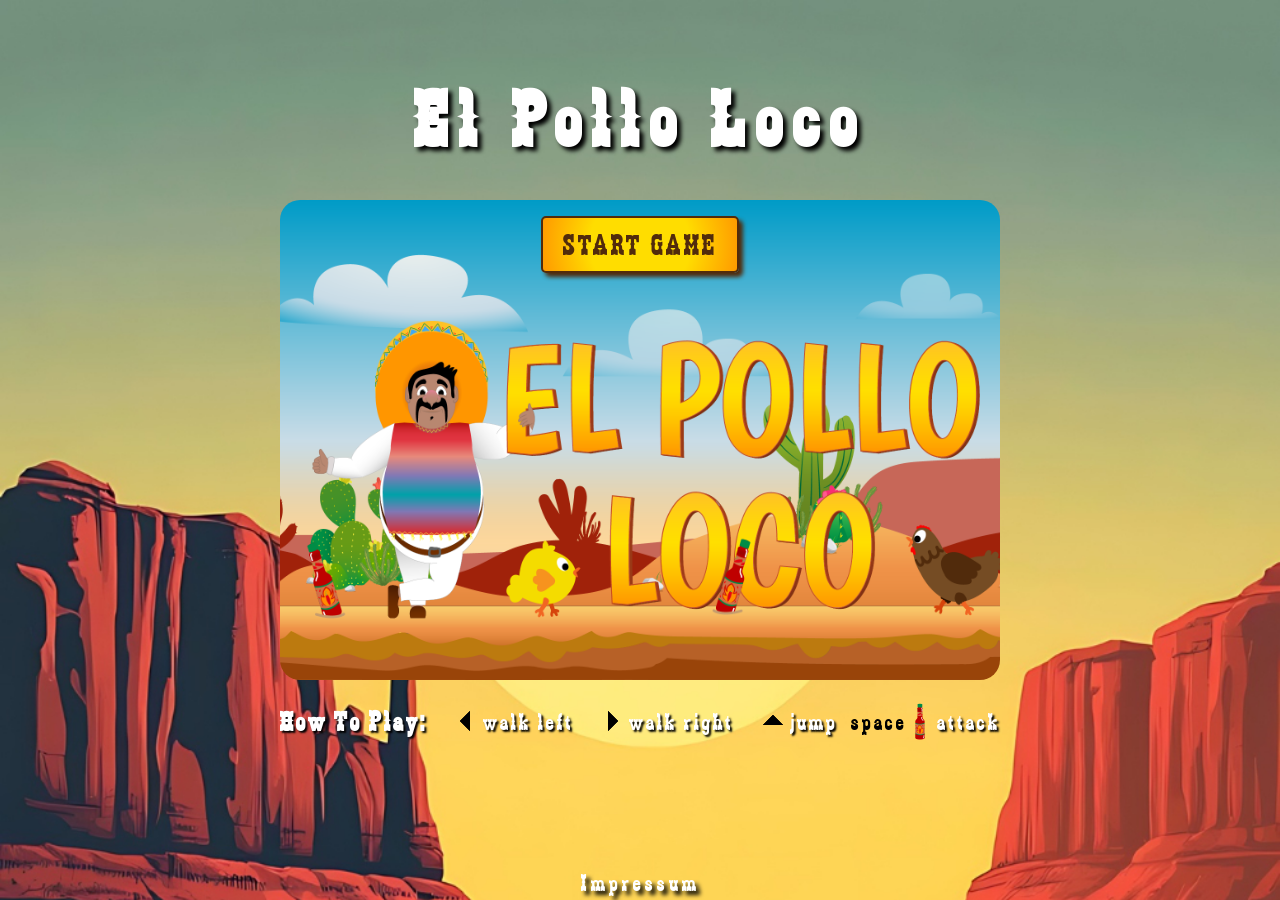
==== index.html @ 8bf4c2db "create Impressum" ====
<!DOCTYPE html>
<html lang="en">
<head>
    <meta charset="UTF-8">
    <meta name="viewport" content="width=device-width, initial-scale=1.0">
    <title>El Pollo Loco</title>
    <link rel="icon" href="img/11_favicon/Pepe_walk.png" type="image/png">
    <link rel="stylesheet" href="./style.css">
    <script src="./models/drawable-object.class.js"></script>
    <script src="./models/status-bar.class.js"></script>
    <script src="./models/moveable-object.class.js"></script>
    <script src="./models/character.class.js"></script>
    <script src="./models/chicken.class.js"></script>
    <script src="./models/chicken-small.class.js"></script>
    <script src="./models/endboss.class.js"></script>
    <script src="./models/cloud.class.js"></script>
    <script src="./models/coins.class.js"></script>
    <script src="./models/bottles.class.js"></script>
    <script src="./models/background-object.class.js"></script>
    <script src="./models/throwable-object.class.js"></script>
    <script src="./models/keyboard.class.js"></script>
    <script src="./models/level.class.js"></script>
    <script src="./models/levels/level1.js"></script>
    <script src="./models/world.class.js"></script>
    <script src="./models/sound-object.class.js"></script>
    <script src="./js/game.js"></script>
</head>
<body>
    <main>
        <h1>El Pollo Loco</h1>
        <div class="turn_device_info" id="turn_device">
            <img src="./img/9_intro_outro_screens/start/turn_phone_image.svg" class="turn_device_img" alt="">
            <h2>Turn your device to play!</h2>
        </div>
        <div class="intro_outro_container intro_background button_top" id="intro_container">
            <div class="img_container"></div>
            <button onclick="initLevel(), init()" class="startButton">START GAME</button>
        </div>
        <div class="intro_outro_container outro_background d-none" id="you_win_container">
            <div class="img_container">
                <img src="./img/You won, you lost/You won A.png" alt="You Win" class="you_win_img">
            </div>
            <button onclick="restartGame()" class="startButton">RESTART GAME</button>
        </div>
        <div class="intro_outro_container outro_background d-none" id="game_over_container">
            <div class="img_container">
                <img src="./img/You won, you lost/Game Over.png" alt="Game Over" class="game_over_img">
            </div>
            <button onclick="restartGame()" class="startButton">RESTART GAME</button>
        </div>
        <div class="canvas_container d-none" id="canvas_container">
            <canvas width="720" height="480" id="canvas">
                Your browser does not support the HTML5 canvas tag.
            </canvas>
            <section class="settings_btn">
                <button id="muteButton" class="mute-btn move_setting_btn" onclick="toggleMute()"></button>
                <button id="restartButton" class="restart-btn move_setting_btn" onclick="restartGame()"></button>
                <button id="closeButton" class="close-btn move_setting_btn" onclick="closeGame()"></button>
            </section>
            <section class="mobile_control_btn">
                <div class="control_btn_left">
                    <button id="throwBottleButton" class="throw-bottle-btn move_setting_btn" onclick="throwBottle()"></button>
                    <button id="jumpButton" class="jump-btn move_setting_btn" onclick="jump()"></button>
                </div>
                <div class="control_btn_right">
                    <button id="moveLeftButton" class="move-left-btn move_setting_btn" onclick="moveLeft()"></button>
                    <button id="moveRightButton" class="move-right-btn move_setting_btn" onclick="moveRight()"></button>
                </div>
            </section>
        </div>
        <div class="how_to_play">
            <h3>How To Play:</h3>
            <div class="how_to_play_button">
                <img src="./img/10_button/arrow_left_50dp.png" alt="left arrow icon" class="how_to_play_img">
                <p class="how_to_play_text">walk left</p>
            </div>
            <div class="how_to_play_button">
                <img src="./img/10_button/arrow_right_50dp.png" alt="right arrow icon" class="how_to_play_img">
                <p class="how_to_play_text">walk right</p>
            </div>
            <div class="how_to_play_button">
                <img src="./img/10_button/arrow_drop_up_50dp.png" alt="up arrow icon" class="how_to_play_img">
                <p class="how_to_play_text">jump</p>
            </div>
            <div class="how_to_play_button">
                <p class="how_to_play_text black">space</p>
                <img src="./img/6_salsa_bottle/salsa_bottle.png" alt="salsa bottle icon" class="how_to_play_img">
                <p class="how_to_play_text">attack</p>
            </div>
        </div>
    </main>
    <footer>
        <a href="./impressum.html">Impressum</a>
    </footer>
</body>
</html>
---- style.css ----
@font-face {
    font-family: zabra;
    src: url('font/Zabars.ttf');

}

body {
    display: flex;
    flex-direction: column;
    background-image: url('./img/5_background/wild_desert_landscape_02.jpg');
    background-size: cover;
    height: 100vh;
    margin: 0;
}

h1 {
    font-family: zabra;
    color: white;
    text-shadow: 4px 4px 4px #000000;
    font-size: 80px;
    letter-spacing: 12px;
    margin: 20px 20px 20px 20px;
    margin-top: clamp(20px, 26.67vh - 166.67px, 100px);
    text-align: center;
}

h2{
    font-family: zabra;
    color: white;
    text-shadow: 4px 4px 4px #000000;
    font-size: 40px;
    letter-spacing: 12px;
    margin: 20px;
    text-align: center;
}

h3 {
    margin: 0;
    letter-spacing: 3px;
}

.startButton{
    font-family: zabra;
    font-size: 30px;
    color: #512B0C;
    letter-spacing: 3px;
    padding: 10px 20px;
    background: radial-gradient(circle, rgba(255, 221, 0, 1) 50%, rgba(255, 154, 0, 1) 100%);
    border: none;
    border-radius: 5px;
    cursor: pointer;
    box-shadow: 4px 4px 4px #512B0C;
    border: 2px solid #512B0C;
    margin: 16px 0;
}

.startButton:hover {
    transform: scale(1.05);
    transition: transform 0.1s ease-in-out;
}

.button_top{
    flex-direction: column-reverse !important;
}

.how_to_play{
    font-family: zabra;
    font-size: 24px;
    color: white;
    text-shadow: 2px 2px 2px #000000;
    display: flex;
    align-items: center;
    justify-content: space-between;
    max-width: 720px;
    width: 100%;
}

.how_to_play_button{
    display: flex;
    flex-direction: row;
}

.how_to_play_text{
    display: flex;
    align-items: center;
    margin: 0;
    letter-spacing: 3px;
}

.black {
    color: black;
    margin-right: -12px;
    text-shadow: none;
}


.how_to_play_img{
    width: 50px;
    height: 50px;
    margin-right: -8px;
}

canvas {
    background-color: black;
    border-radius: 20px;
}
.d-none {
    display: none !important;
}

.intro_outro_container {
    display: flex;
    justify-content: space-between;
    align-items: center;
    flex-direction: column;
    gap: 16px;
    width: 720px;
    height: 480px;
    background-size: 110% 100%;
    background-repeat: no-repeat;
    background-position: center;
    border-radius: 20px;
}

.intro_background {
    background-image: url('./img/9_intro_outro_screens/start/startscreen_1.png');
}

.outro_background {
    background-image: url('./img/5_background/first_half_background.png');
}

.you_win_img, .game_over_img {
    width: 400px;
}

.img_container{
    display: flex;
    justify-content: center;
    align-items: center;
    width: 100%;
    height: 400px;
}

.scale-in {
    animation: scaleIn 1s forwards;
}

@keyframes scaleIn {
    0% {
        transform: scale(0);
    }
    100% {
        transform: scale(1);
    }
}

.canvas_container {
    position: relative;
    display: inline-block;
}

.move_setting_btn {
    z-index: 10;
    background: transparent;
    background-size: cover;
    border: none;
    border-radius: 50%;
    width: 50px;
    height: 50px;
    cursor: pointer;
}

.mute-btn {
    background-image: url('./img/10_button/unmuted_icon.svg');
}

.close-btn {
    background-image: url('./img/10_button/close_icon.svg');
}

.restart-btn {
    background-image: url('./img/10_button/restart_game_icon.svg');
}

.throw-bottle-btn {
    background-image: url('./img/10_button/attack_icon.svg');
    display: none;
}

.jump-btn {
    background-image: url('./img/10_button/jump_icon.svg');
    display: none;
}

.move-right-btn {
    background-image: url('./img/10_button/move_right_icon.svg');
    display: none;
}

.move-left-btn {
    background-image: url('./img/10_button/move_left_icon.svg');
    display: none;
}


.turn_device_info {
    display: flex;
    flex-direction: column;
    align-items: center;
    justify-content: center;
    gap: 16px;
    height: 60vh;
    animation: blink normal 2s infinite ease-in-out;
}

.turn_device_img {
    width: 200px;
    height: 200px;
    background-color: rgba(0, 0, 0, 0.3);
    border-radius: 50%;
}

.settings_btn{
    position: absolute;
    top: 16px;
    right: 16px;
    display: flex;
    gap: 20px;
    align-items: center;
}

.mobile_control_btn {
    position: absolute;
    bottom: 10px;
    display: none;
    justify-content: space-between;
    align-items: center;
    width: 100%;
}

.control_btn_left,
.control_btn_right {
    display: flex;
    gap:20px;
    margin: 0 20px;
}

@keyframes blink {
    0%, 100% {
        opacity: 1;
    }
    50% {
        opacity: 0;
    }
    100% {
        opacity: 1;
    }
}

@media (max-width: 639px) {
    .intro_outro_container, 
    .how_to_play, 
    .canvas_container {
        display: none;

    }

}

@media (min-width: 638px){
    .turn_device_info {
        display: none;
    }

}

@media (max-width: 550px) {
    h1 {
        font-size: 60px;
    }

    h2 {
        font-size: 40px;
    }

    table {
        font-size: 18px;
    }
}

@media screen and (orientation: landscape) and (max-height: 480px) {
    h1,
    .how_to_play{
        display: none;
    }
    
    canvas {
        width: 100%;
        height: auto;
        max-width: 100vw;
        max-height: 100vh;
    }

    .intro_outro_container,
    .canvas_container {
        max-width: 720px;
        width: calc(100vh * 3 / 2);
        height: auto;
        max-height: 100vh;
    
    }

    .throw-bottle-btn,
    .jump-btn,
    .move-right-btn,
    .move-left-btn {
        display: inline-block;
    } 
}

@media (pointer: coarse) and (orientation: landscape) {
    .mobile_control_btn {
        display: flex;
    }
}

@media screen and (orientation: landscape) and (max-height: 400px) {
    .mobile_control_btn {
    bottom: 8px;
    }

    .move_setting_btn {
        width: 40px;
        height: 40px;
    }
}

.main_wrapper_impressum{
    display: flex;
    height: 100vh;
    max-width: 1440px;
    align-items: center;
    flex-direction: column;
    justify-content: center;
}


.container_impressum{
    padding: 8px;
}

.container_impressum h2{
    color: black;
    text-shadow: none;
}

.first_column_impressum{
    width: 120px;
}

table {
    font-family: zabra;
    font-size: 24px;
    border-collapse: collapse;
    letter-spacing: 4px;
}

@media (max-width: 800px) {
    .container_impressum, h2 {
        color: white;
    }

    .container_impressum h2 {
        color: white;
    }   
}

main {
    flex: 1;
    display: flex;
    flex-direction: column;
    align-items: center;
    gap: 16px;
}

footer {
    display: flex;
    justify-content: center;
    margin-top: 16px;
    position: sticky;
    bottom: 0;
    margin: 4px;
}

footer a{
    font-family: 'zabra';
    font-size: 24px;
    color: white;
    text-decoration: none;
    text-shadow: 4px 4px 4px #000000;
    letter-spacing: 4px;
    cursor: pointer;
}
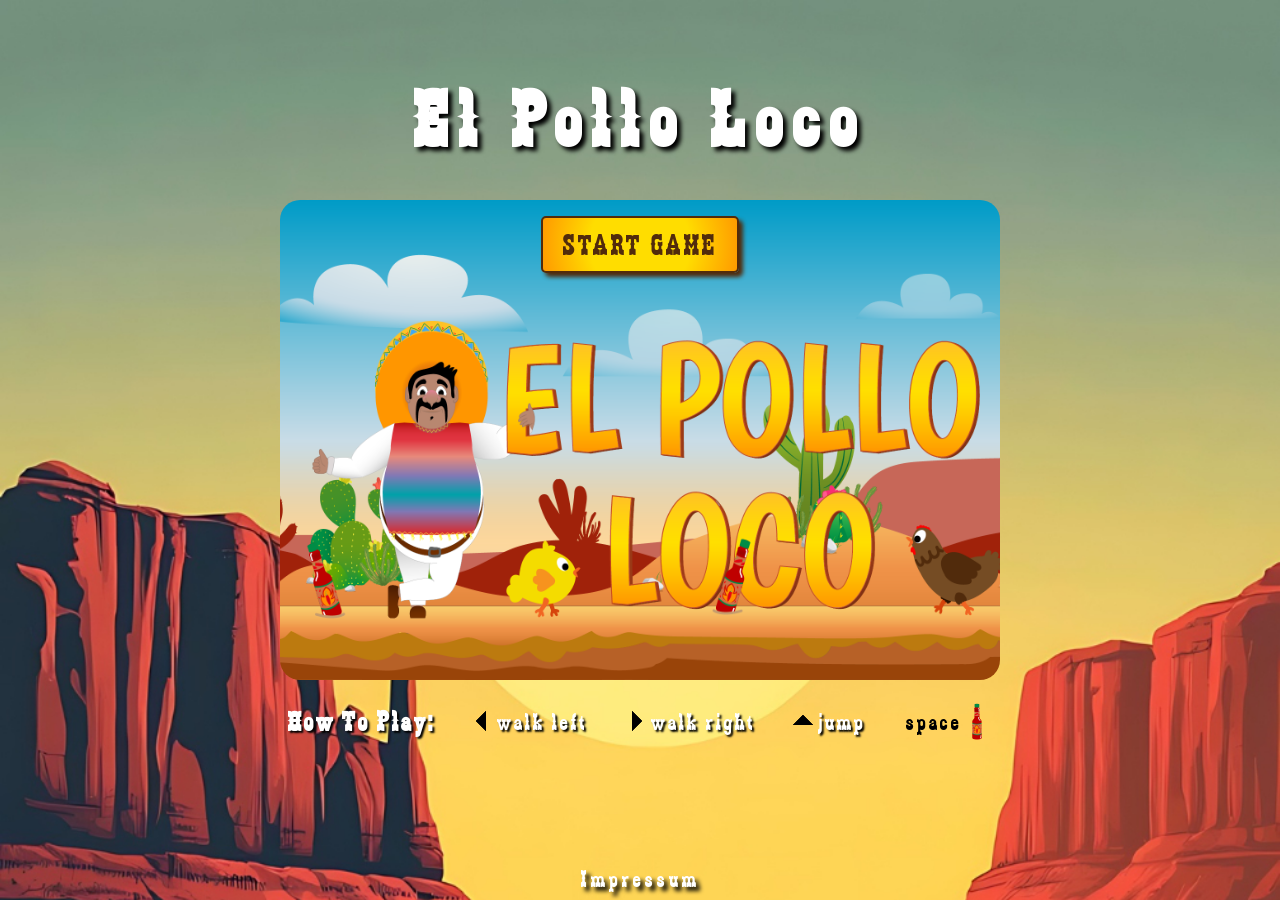
==== commit 702e7064: "update how to play in responsiveness" ====
--- a/index.html
+++ b/index.html
@@ -33,6 +33,25 @@
             <h2>Turn your device to play!</h2>
         </div>
         <div class="intro_outro_container intro_background button_top" id="intro_container">
+            <div class="how_to_play how_to_play_mobile">
+                <h3>How To Play:</h3>
+                <div class="how_to_play_button">
+                    <img src="./img/10_button/arrow_left_50dp.png" alt="left arrow icon" class="how_to_play_img">
+                    <p class="how_to_play_text">walk left</p>
+                </div>
+                <div class="how_to_play_button">
+                    <img src="./img/10_button/arrow_right_50dp.png" alt="right arrow icon" class="how_to_play_img">
+                    <p class="how_to_play_text">walk right</p>
+                </div>
+                <div class="how_to_play_button">
+                    <img src="./img/10_button/arrow_drop_up_50dp.png" alt="up arrow icon" class="how_to_play_img">
+                    <p class="how_to_play_text">jump</p>
+                </div>
+                <div class="how_to_play_button">
+                    <p class="how_to_play_text black">space</p>
+                    <img src="./img/6_salsa_bottle/salsa_bottle.png" alt="salsa bottle icon" class="how_to_play_img">
+                </div>
+            </div>
             <div class="img_container"></div>
             <button onclick="initLevel(), init()" class="startButton">START GAME</button>
         </div>
@@ -68,26 +87,26 @@
                 </div>
             </section>
         </div>
-        <div class="how_to_play">
-            <h3>How To Play:</h3>
-            <div class="how_to_play_button">
-                <img src="./img/10_button/arrow_left_50dp.png" alt="left arrow icon" class="how_to_play_img">
-                <p class="how_to_play_text">walk left</p>
+         <div class="how_to_play">
+                <h3>How To Play:</h3>
+                <div class="how_to_play_button">
+                    <img src="./img/10_button/arrow_left_50dp.png" alt="left arrow icon" class="how_to_play_img">
+                    <p class="how_to_play_text">walk left</p>
+                </div>
+                <div class="how_to_play_button">
+                    <img src="./img/10_button/arrow_right_50dp.png" alt="right arrow icon" class="how_to_play_img">
+                    <p class="how_to_play_text">walk right</p>
+                </div>
+                <div class="how_to_play_button">
+                    <img src="./img/10_button/arrow_drop_up_50dp.png" alt="up arrow icon" class="how_to_play_img">
+                    <p class="how_to_play_text">jump</p>
+                </div>
+                <div class="how_to_play_button">
+                    <p class="how_to_play_text black">space</p>
+                    <img src="./img/6_salsa_bottle/salsa_bottle.png" alt="salsa bottle icon" class="how_to_play_img">
+                </div>
             </div>
-            <div class="how_to_play_button">
-                <img src="./img/10_button/arrow_right_50dp.png" alt="right arrow icon" class="how_to_play_img">
-                <p class="how_to_play_text">walk right</p>
-            </div>
-            <div class="how_to_play_button">
-                <img src="./img/10_button/arrow_drop_up_50dp.png" alt="up arrow icon" class="how_to_play_img">
-                <p class="how_to_play_text">jump</p>
-            </div>
-            <div class="how_to_play_button">
-                <p class="how_to_play_text black">space</p>
-                <img src="./img/6_salsa_bottle/salsa_bottle.png" alt="salsa bottle icon" class="how_to_play_img">
-                <p class="how_to_play_text">attack</p>
-            </div>
-        </div>
+        
     </main>
     <footer>
         <a href="./impressum.html">Impressum</a>
--- a/style.css
+++ b/style.css
@@ -73,6 +73,9 @@
     justify-content: space-between;
     max-width: 720px;
     width: 100%;
+    gap: 12px;
+    box-sizing: border-box;
+    padding: 0 8px;
 }
 
 .how_to_play_button{
@@ -89,7 +92,7 @@
 
 .black {
     color: black;
-    margin-right: -12px;
+    margin-left: 8px;
     text-shadow: none;
 }
 
@@ -97,7 +100,7 @@
 .how_to_play_img{
     width: 50px;
     height: 50px;
-    margin-right: -8px;
+    margin: 0 -10px;
 }
 
 canvas {
@@ -258,6 +261,85 @@
     }
 }
 
+main {
+    flex: 1;
+    display: flex;
+    flex-direction: column;
+    align-items: center;
+    gap: 16px;
+}
+
+footer {
+    display: flex;
+    justify-content: center;
+    margin-top: 16px;
+    position: sticky;
+    bottom: 0;
+    margin: 8px;
+}
+
+footer a{
+    font-family: 'zabra';
+    font-size: 24px;
+    color: white;
+    text-decoration: none;
+    text-shadow: 4px 4px 4px #000000;
+    letter-spacing: 4px;
+    cursor: pointer;
+}
+
+.main_wrapper_impressum{
+    display: flex;
+    height: 100vh;
+    max-width: 1440px;
+    align-items: center;
+    flex-direction: column;
+    justify-content: center;
+}
+
+
+.container_impressum{
+    color: white;
+    text-shadow: 2px 2px 2px #000000;
+    padding: 8px;
+}
+
+.container_impressum h2{
+    color: white;
+    text-shadow: 2px 2px 2px #000000;
+}
+
+.first_column_impressum{
+    width: 120px;
+}
+
+table {
+    font-family: zabra;
+    font-size: 24px;
+    border-collapse: collapse;
+    letter-spacing: 4px;
+}
+
+.how_to_play_mobile {
+    display: none;
+    padding-bottom: 8px;
+}
+
+@media (max-height: 700px) {
+    footer {
+        display: none;
+        position: unset;
+    }
+
+    .how_to_play_mobile.how_to_play_mobile {
+        display: flex;
+    }
+
+    .how_to_play {
+        display: none;
+    }
+}
+
 @media (max-width: 639px) {
     .intro_outro_container, 
     .how_to_play, 
@@ -289,10 +371,27 @@
     }
 }
 
-@media screen and (orientation: landscape) and (max-height: 480px) {
-    h1,
-    .how_to_play{
-        display: none;
+@media screen and (orientation: landscape) and (max-height: 550px) {
+    h1 {
+        display: none;
+        position: unset;
+    }
+}
+
+@media screen and (orientation: landscape) and (max-height: 650px) {
+    .how_to_play,
+    footer {
+        display: none;
+        position: unset;
+    }
+
+    h1 {
+        font-size: 48px;
+        margin: 10px
+    }
+
+    main {
+        gap: 4px;
     }
     
     canvas {
@@ -306,7 +405,7 @@
     .canvas_container {
         max-width: 720px;
         width: calc(100vh * 3 / 2);
-        height: auto;
+        /* height: auto; */
         max-height: 100vh;
     
     }
@@ -316,7 +415,11 @@
     .move-right-btn,
     .move-left-btn {
         display: inline-block;
-    } 
+    }
+
+    .how_to_play{
+        font-size: 18px;
+    }
 }
 
 @media (pointer: coarse) and (orientation: landscape) {
@@ -327,7 +430,7 @@
 
 @media screen and (orientation: landscape) and (max-height: 400px) {
     .mobile_control_btn {
-    bottom: 8px;
+        bottom: 8px;
     }
 
     .move_setting_btn {
@@ -336,37 +439,17 @@
     }
 }
 
-.main_wrapper_impressum{
-    display: flex;
-    height: 100vh;
-    max-width: 1440px;
-    align-items: center;
-    flex-direction: column;
-    justify-content: center;
-}
-
-
-.container_impressum{
-    padding: 8px;
-}
-
-.container_impressum h2{
-    color: black;
-    text-shadow: none;
-}
-
-.first_column_impressum{
-    width: 120px;
-}
-
-table {
-    font-family: zabra;
-    font-size: 24px;
-    border-collapse: collapse;
-    letter-spacing: 4px;
-}
-
-@media (max-width: 800px) {
+/* @media (max-width: 1100px) and (max-height: 1300px) {
+    .container_impressum, h2 {
+        color: white;
+    }
+
+    .container_impressum h2 {
+        color: white;
+    }
+}    */
+
+/* @media (max-width: 1000px) and (max-height: 1200px) {
     .container_impressum, h2 {
         color: white;
     }
@@ -374,31 +457,5 @@
     .container_impressum h2 {
         color: white;
     }   
-}
-
-main {
-    flex: 1;
-    display: flex;
-    flex-direction: column;
-    align-items: center;
-    gap: 16px;
-}
-
-footer {
-    display: flex;
-    justify-content: center;
-    margin-top: 16px;
-    position: sticky;
-    bottom: 0;
-    margin: 4px;
-}
-
-footer a{
-    font-family: 'zabra';
-    font-size: 24px;
-    color: white;
-    text-decoration: none;
-    text-shadow: 4px 4px 4px #000000;
-    letter-spacing: 4px;
-    cursor: pointer;
-}+} */
+
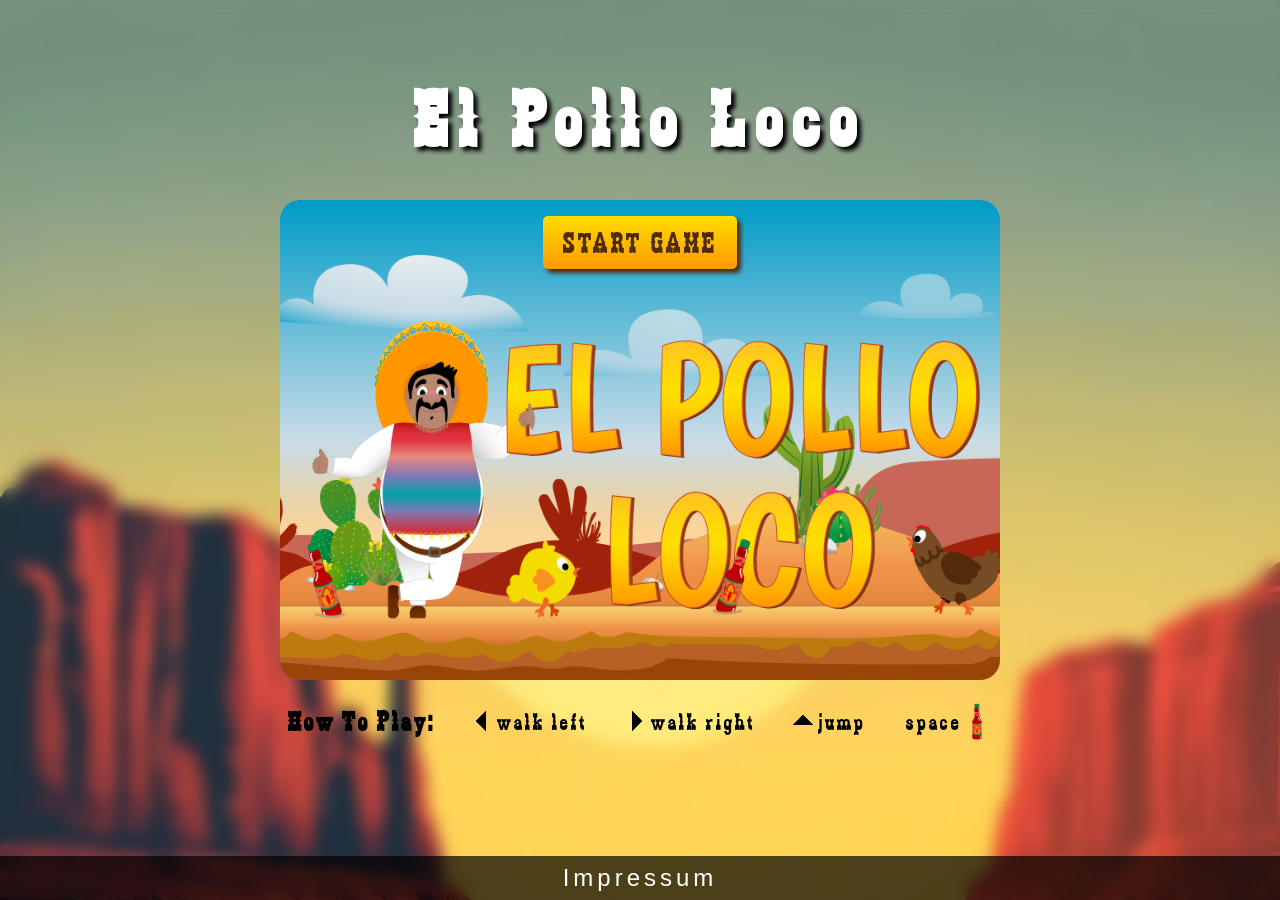
==== commit 3869d774: "update background effect blury to improve visiblity of how to play font. Update visibility link to i" ====
--- a/index.html
+++ b/index.html
@@ -25,7 +25,7 @@
     <script src="./models/sound-object.class.js"></script>
     <script src="./js/game.js"></script>
 </head>
-<body>
+<body class="overlay-box">
     <main>
         <h1>El Pollo Loco</h1>
         <div class="turn_device_info" id="turn_device">
@@ -62,7 +62,7 @@
             <button onclick="restartGame()" class="startButton">RESTART GAME</button>
         </div>
         <div class="intro_outro_container outro_background d-none" id="game_over_container">
-            <div class="img_container">
+            <div class="img_container game_over_img_container">
                 <img src="./img/You won, you lost/Game Over.png" alt="Game Over" class="game_over_img">
             </div>
             <button onclick="restartGame()" class="startButton">RESTART GAME</button>
--- a/style.css
+++ b/style.css
@@ -1,5 +1,5 @@
 @font-face {
-    font-family: zabra;
+    font-family: 'zabra';
     src: url('font/Zabars.ttf');
 
 }
@@ -14,7 +14,7 @@
 }
 
 h1 {
-    font-family: zabra;
+    font-family: 'zabra', Arial;
     color: white;
     text-shadow: 4px 4px 4px #000000;
     font-size: 80px;
@@ -25,7 +25,7 @@
 }
 
 h2{
-    font-family: zabra;
+    font-family: 'zabra', Arial;
     color: white;
     text-shadow: 4px 4px 4px #000000;
     font-size: 40px;
@@ -40,18 +40,29 @@
 }
 
 .startButton{
-    font-family: zabra;
+    font-family: 'zabra', Arial;
     font-size: 30px;
     color: #512B0C;
     letter-spacing: 3px;
     padding: 10px 20px;
-    background: radial-gradient(circle, rgba(255, 221, 0, 1) 50%, rgba(255, 154, 0, 1) 100%);
+    background: linear-gradient(180deg, rgba(255, 221, 0, 1), rgba(255, 154, 0, 1));
     border: none;
     border-radius: 5px;
     cursor: pointer;
     box-shadow: 4px 4px 4px #512B0C;
-    border: 2px solid #512B0C;
     margin: 16px 0;
+}
+
+.stroked {
+    /* text-shadow: 1px 0px 0px #512B0C; */
+    -webkit-text-stroke-color: #512B0C;
+    -webkit-text-stroke-width: 2px;
+}
+
+.color_gradient {
+    background-image: linear-gradient(180deg, #994409, white);
+    -webkit-background-clip: text;
+    -webkit-text-fill-color: transparent;
 }
 
 .startButton:hover {
@@ -64,10 +75,8 @@
 }
 
 .how_to_play{
-    font-family: zabra;
+    font-family: 'zabra', Arial;
     font-size: 24px;
-    color: white;
-    text-shadow: 2px 2px 2px #000000;
     display: flex;
     align-items: center;
     justify-content: space-between;
@@ -84,6 +93,7 @@
 }
 
 .how_to_play_text{
+    font-family: 'zabra', Arial;
     display: flex;
     align-items: center;
     margin: 0;
@@ -116,7 +126,6 @@
     justify-content: space-between;
     align-items: center;
     flex-direction: column;
-    gap: 16px;
     width: 720px;
     height: 480px;
     background-size: 110% 100%;
@@ -133,16 +142,22 @@
     background-image: url('./img/5_background/first_half_background.png');
 }
 
-.you_win_img, .game_over_img {
-    width: 400px;
-}
-
 .img_container{
     display: flex;
     justify-content: center;
     align-items: center;
     width: 100%;
-    height: 400px;
+    height: calc(100% - 86px);
+}
+
+.img_container img {
+    max-width: 100%;
+    max-height: 100%;
+    object-fit: contain;
+}
+
+.game_over_img_container{
+    width: 60%;
 }
 
 .scale-in {
@@ -161,6 +176,7 @@
 .canvas_container {
     position: relative;
     display: inline-block;
+    height: 480px;
 }
 
 .move_setting_btn {
@@ -274,18 +290,20 @@
     justify-content: center;
     margin-top: 16px;
     position: sticky;
+    box-sizing: border-box;
     bottom: 0;
-    margin: 8px;
+    padding: 8px;
+    background: rgba(0, 0, 0, 0.7);
 }
 
 footer a{
-    font-family: 'zabra';
+    font-family: 'Arial';
     font-size: 24px;
     color: white;
     text-decoration: none;
-    text-shadow: 4px 4px 4px #000000;
     letter-spacing: 4px;
     cursor: pointer;
+    
 }
 
 .main_wrapper_impressum{
@@ -299,30 +317,34 @@
 
 
 .container_impressum{
-    color: white;
-    text-shadow: 2px 2px 2px #000000;
+    color: black;
     padding: 8px;
 }
 
 .container_impressum h2{
-    color: white;
-    text-shadow: 2px 2px 2px #000000;
+    color: black;
+    font-family: Arial;
+    text-shadow: none;
 }
 
 .first_column_impressum{
-    width: 120px;
+    width: 140px;
 }
 
 table {
-    font-family: zabra;
-    font-size: 24px;
+    font-family: Arial;
+    font-size: 30px;
     border-collapse: collapse;
-    letter-spacing: 4px;
 }
 
 .how_to_play_mobile {
     display: none;
     padding-bottom: 8px;
+}
+
+.overlay-box {
+    background-color: rgba(255, 255, 255, 0.3);
+    backdrop-filter: blur(8px);
 }
 
 @media (max-height: 700px) {
@@ -405,7 +427,6 @@
     .canvas_container {
         max-width: 720px;
         width: calc(100vh * 3 / 2);
-        /* height: auto; */
         max-height: 100vh;
     
     }
@@ -437,25 +458,4 @@
         width: 40px;
         height: 40px;
     }
-}
-
-/* @media (max-width: 1100px) and (max-height: 1300px) {
-    .container_impressum, h2 {
-        color: white;
-    }
-
-    .container_impressum h2 {
-        color: white;
-    }
-}    */
-
-/* @media (max-width: 1000px) and (max-height: 1200px) {
-    .container_impressum, h2 {
-        color: white;
-    }
-
-    .container_impressum h2 {
-        color: white;
-    }   
-} */
-
+}
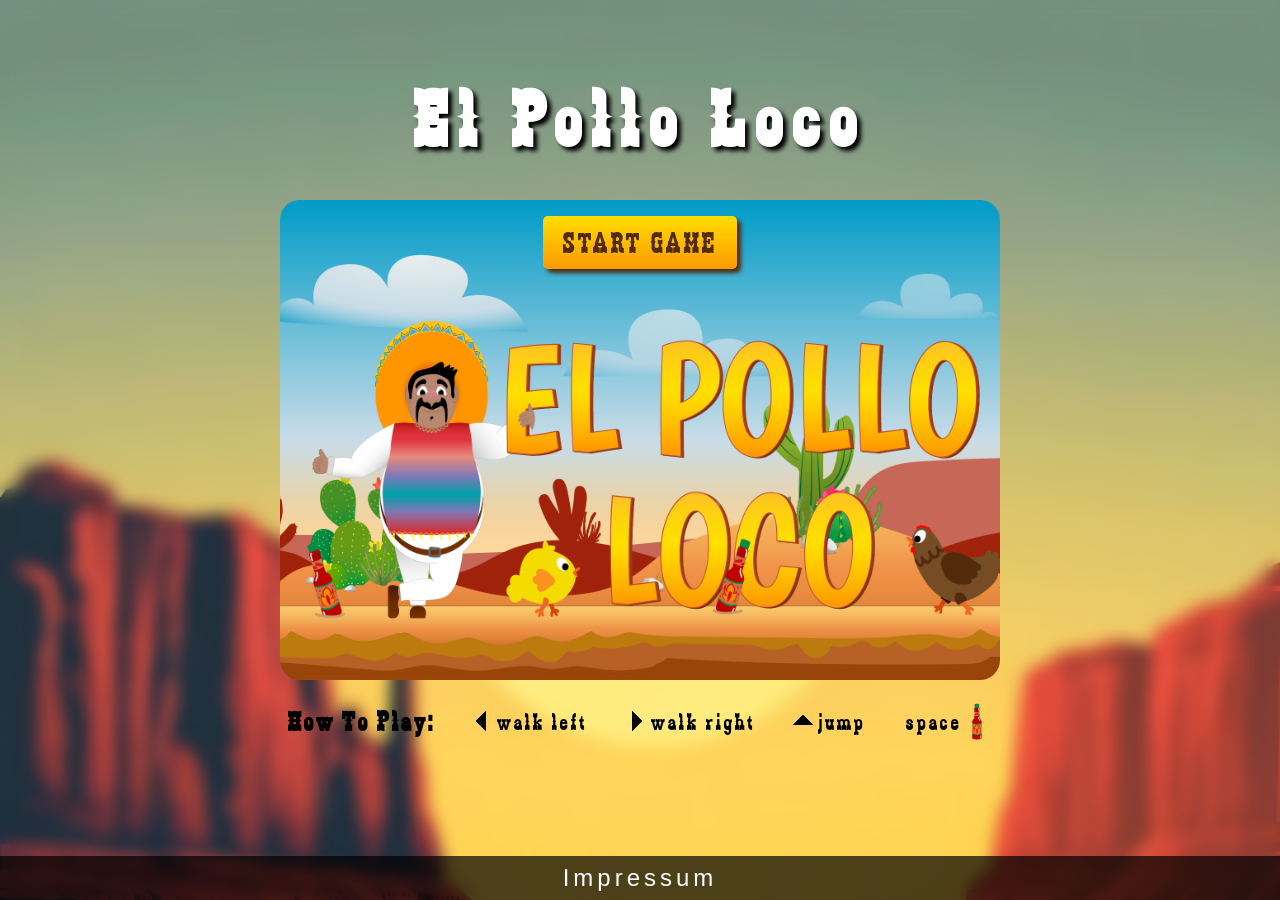
==== commit 0b3f481d: "update eventlistener für die touch function on mobile devices" ====
--- a/index.html
+++ b/index.html
@@ -6,24 +6,24 @@
     <title>El Pollo Loco</title>
     <link rel="icon" href="img/11_favicon/Pepe_walk.png" type="image/png">
     <link rel="stylesheet" href="./style.css">
-    <script src="./models/drawable-object.class.js"></script>
-    <script src="./models/status-bar.class.js"></script>
-    <script src="./models/moveable-object.class.js"></script>
-    <script src="./models/character.class.js"></script>
-    <script src="./models/chicken.class.js"></script>
-    <script src="./models/chicken-small.class.js"></script>
-    <script src="./models/endboss.class.js"></script>
-    <script src="./models/cloud.class.js"></script>
-    <script src="./models/coins.class.js"></script>
-    <script src="./models/bottles.class.js"></script>
-    <script src="./models/background-object.class.js"></script>
-    <script src="./models/throwable-object.class.js"></script>
-    <script src="./models/keyboard.class.js"></script>
-    <script src="./models/level.class.js"></script>
-    <script src="./models/levels/level1.js"></script>
-    <script src="./models/world.class.js"></script>
-    <script src="./models/sound-object.class.js"></script>
-    <script src="./js/game.js"></script>
+    <script defer src="./models/drawable-object.class.js"></script>
+    <script defer src="./models/status-bar.class.js"></script>
+    <script defer src="./models/moveable-object.class.js"></script>
+    <script defer src="./models/character.class.js"></script>
+    <script defer src="./models/chicken.class.js"></script>
+    <script defer src="./models/chicken-small.class.js"></script>
+    <script defer src="./models/endboss.class.js"></script>
+    <script defer src="./models/cloud.class.js"></script>
+    <script defer src="./models/coins.class.js"></script>
+    <script defer src="./models/bottles.class.js"></script>
+    <script defer src="./models/background-object.class.js"></script>
+    <script defer src="./models/throwable-object.class.js"></script>
+    <script defer src="./models/keyboard.class.js"></script>
+    <script defer src="./models/level.class.js"></script>
+    <script defer src="./models/levels/level1.js"></script>
+    <script defer src="./models/world.class.js"></script>
+    <script defer src="./models/sound-object.class.js"></script>
+    <script defer src="./js/game.js"></script>
 </head>
 <body class="overlay-box">
     <main>
@@ -59,22 +59,30 @@
             <div class="img_container">
                 <img src="./img/You won, you lost/You won A.png" alt="You Win" class="you_win_img">
             </div>
-            <button onclick="restartGame()" class="startButton">RESTART GAME</button>
+            <section class="settings_btn">
+                <button id="muteButton_you_win" class="mute-btn move_setting_btn" onclick="toggleMute()"></button>
+                <button class="restart-btn move_setting_btn" onclick="restartGame()"></button>
+                <button class="close-btn move_setting_btn" onclick="closeGame()"></button>
+            </section>
         </div>
         <div class="intro_outro_container outro_background d-none" id="game_over_container">
             <div class="img_container game_over_img_container">
                 <img src="./img/You won, you lost/Game Over.png" alt="Game Over" class="game_over_img">
             </div>
-            <button onclick="restartGame()" class="startButton">RESTART GAME</button>
+            <section class="settings_btn">
+                <button id="muteButton_game_over" class="mute-btn move_setting_btn" onclick="toggleMute()"></button>
+                <button class="restart-btn move_setting_btn" onclick="restartGame()"></button>
+                <button class="close-btn move_setting_btn" onclick="closeGame()"></button>
+            </section>
         </div>
         <div class="canvas_container d-none" id="canvas_container">
             <canvas width="720" height="480" id="canvas">
                 Your browser does not support the HTML5 canvas tag.
             </canvas>
             <section class="settings_btn">
-                <button id="muteButton" class="mute-btn move_setting_btn" onclick="toggleMute()"></button>
-                <button id="restartButton" class="restart-btn move_setting_btn" onclick="restartGame()"></button>
-                <button id="closeButton" class="close-btn move_setting_btn" onclick="closeGame()"></button>
+                <button id="muteButton_canvas" class="mute-btn move_setting_btn" onclick="toggleMute()"></button>
+                <button class="restart-btn move_setting_btn" onclick="restartGame()"></button>
+                <button class="close-btn move_setting_btn" onclick="closeGame()"></button>
             </section>
             <section class="mobile_control_btn">
                 <div class="control_btn_left">
--- a/style.css
+++ b/style.css
@@ -132,6 +132,7 @@
     background-repeat: no-repeat;
     background-position: center;
     border-radius: 20px;
+    position: relative;
 }
 
 .intro_background {
@@ -224,7 +225,7 @@
 
 
 .turn_device_info {
-    display: flex;
+    display: none;
     flex-direction: column;
     align-items: center;
     justify-content: center;
@@ -247,6 +248,16 @@
     display: flex;
     gap: 20px;
     align-items: center;
+}
+
+.settings_btn_intro_outro {
+    display:flex;
+    gap: 20px;
+    align-items: center;
+    justify-content: flex-end;
+    width: 100%;
+    padding: 0 16px;
+    box-sizing: border-box;
 }
 
 .mobile_control_btn {
@@ -362,7 +373,7 @@
     }
 }
 
-@media (max-width: 639px) {
+@media ((pointer: fine) and (max-width: 720px)) or ((pointer: coarse) and (orientation: portrait)) {
     .intro_outro_container, 
     .how_to_play, 
     .canvas_container {
@@ -370,11 +381,8 @@
 
     }
 
-}
-
-@media (min-width: 638px){
     .turn_device_info {
-        display: none;
+        display: flex;
     }
 
 }
@@ -430,26 +438,25 @@
         max-height: 100vh;
     
     }
-
+    
+    .how_to_play{
+        font-size: 18px;
+    }
+}
+
+@media (pointer: coarse) and (hover: none) and (orientation: landscape) {
+    .mobile_control_btn {
+        display: flex;
+    }
     .throw-bottle-btn,
     .jump-btn,
     .move-right-btn,
     .move-left-btn {
         display: inline-block;
     }
-
-    .how_to_play{
-        font-size: 18px;
-    }
-}
-
-@media (pointer: coarse) and (orientation: landscape) {
-    .mobile_control_btn {
-        display: flex;
-    }
-}
-
-@media screen and (orientation: landscape) and (max-height: 400px) {
+}
+
+@media (pointer: coarse) and (hover: none) and (orientation: landscape) and (max-height: 400px) {
     .mobile_control_btn {
         bottom: 8px;
     }
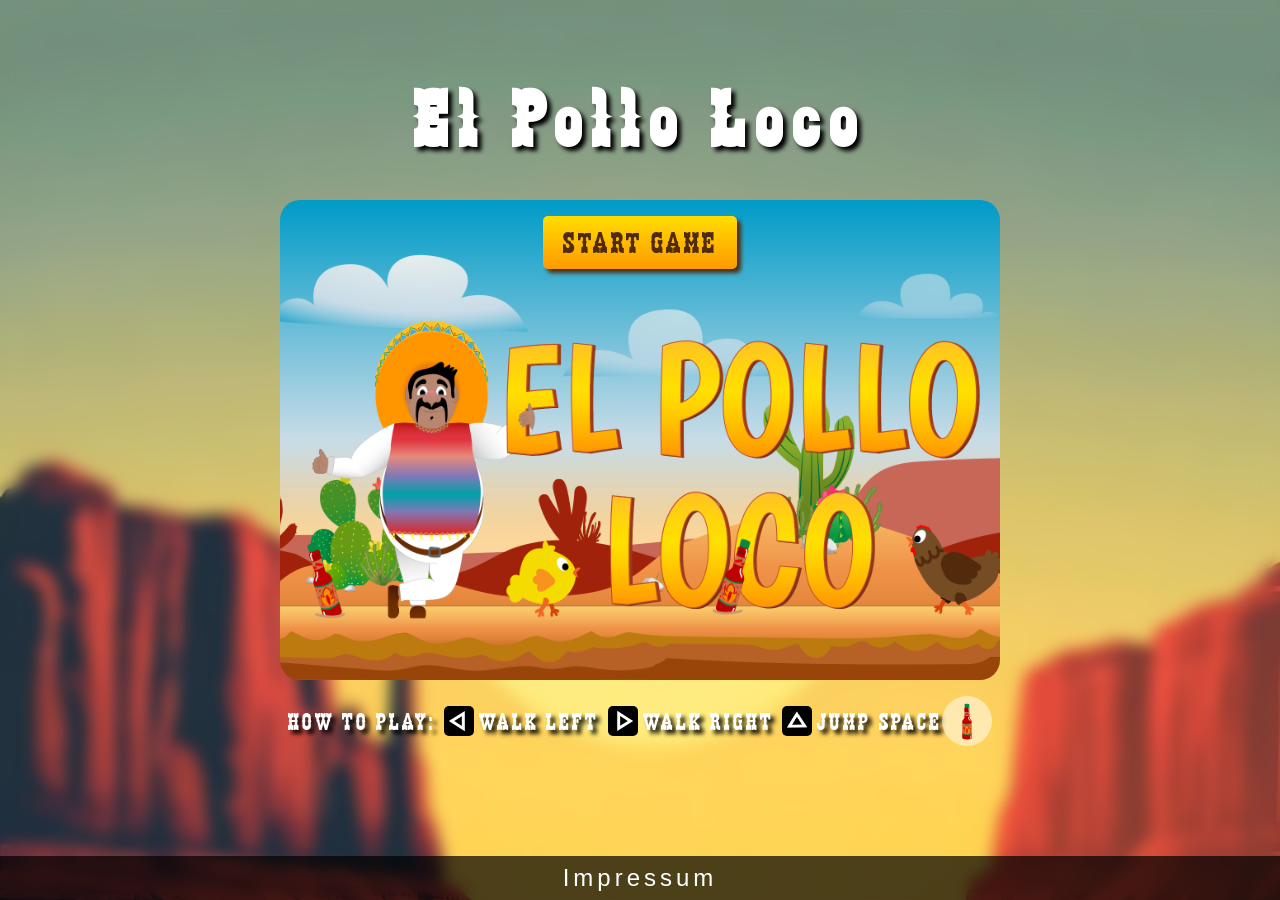
==== commit a64c5888: "update visibility of how to section" ====
--- a/index.html
+++ b/index.html
@@ -34,22 +34,22 @@
         </div>
         <div class="intro_outro_container intro_background button_top" id="intro_container">
             <div class="how_to_play how_to_play_mobile">
-                <h3>How To Play:</h3>
+                <p class="how_to_play_text">HOW TO PLAY:</p>
                 <div class="how_to_play_button">
-                    <img src="./img/10_button/arrow_left_50dp.png" alt="left arrow icon" class="how_to_play_img">
-                    <p class="how_to_play_text">walk left</p>
+                    <img src="./img/10_button/arrow_left_white.svg" alt="left arrow icon" class="how_to_play_img">
+                    <p class="how_to_play_text">WALK LEFT</p>
                 </div>
                 <div class="how_to_play_button">
-                    <img src="./img/10_button/arrow_right_50dp.png" alt="right arrow icon" class="how_to_play_img">
-                    <p class="how_to_play_text">walk right</p>
+                    <img src="./img/10_button/arrow_right_white.svg" alt="right arrow icon" class="how_to_play_img">
+                    <p class="how_to_play_text">WALK RIGHT</p>
                 </div>
                 <div class="how_to_play_button">
-                    <img src="./img/10_button/arrow_drop_up_50dp.png" alt="up arrow icon" class="how_to_play_img">
-                    <p class="how_to_play_text">jump</p>
+                    <img src="./img/10_button/arrow_up_white.png" alt="up arrow icon" class="how_to_play_img">
+                    <p class="how_to_play_text">JUMP</p>
                 </div>
                 <div class="how_to_play_button">
-                    <p class="how_to_play_text black">space</p>
-                    <img src="./img/6_salsa_bottle/salsa_bottle.png" alt="salsa bottle icon" class="how_to_play_img">
+                    <p class="how_to_play_text">SPACE</p>
+                    <img src="./img/6_salsa_bottle/salsa_bottle.png" alt="salsa bottle icon" class="bottle_img">
                 </div>
             </div>
             <div class="img_container"></div>
@@ -96,22 +96,22 @@
             </section>
         </div>
          <div class="how_to_play">
-                <h3>How To Play:</h3>
+                <p class="how_to_play_text">HOW TO PLAY:</p>
                 <div class="how_to_play_button">
-                    <img src="./img/10_button/arrow_left_50dp.png" alt="left arrow icon" class="how_to_play_img">
-                    <p class="how_to_play_text">walk left</p>
+                    <img src="./img/10_button/arrow_left_white.svg" alt="left arrow icon" class="how_to_play_img">
+                    <p class="how_to_play_text">WALK LEFT</p>
                 </div>
                 <div class="how_to_play_button">
-                    <img src="./img/10_button/arrow_right_50dp.png" alt="right arrow icon" class="how_to_play_img">
-                    <p class="how_to_play_text">walk right</p>
+                    <img src="./img/10_button/arrow_right_white.svg" alt="right arrow icon" class="how_to_play_img">
+                    <p class="how_to_play_text">WALK RIGHT</p>
                 </div>
                 <div class="how_to_play_button">
-                    <img src="./img/10_button/arrow_drop_up_50dp.png" alt="up arrow icon" class="how_to_play_img">
-                    <p class="how_to_play_text">jump</p>
+                    <img src="./img/10_button/arrow_up_white.png" alt="up arrow icon" class="how_to_play_img">
+                    <p class="how_to_play_text">JUMP</p>
                 </div>
                 <div class="how_to_play_button">
-                    <p class="how_to_play_text black">space</p>
-                    <img src="./img/6_salsa_bottle/salsa_bottle.png" alt="salsa bottle icon" class="how_to_play_img">
+                    <p class="how_to_play_text">SPACE</p>
+                    <img src="./img/6_salsa_bottle/salsa_bottle.png" alt="salsa bottle icon" class="bottle_img">
                 </div>
             </div>
         
--- a/style.css
+++ b/style.css
@@ -82,9 +82,10 @@
     justify-content: space-between;
     max-width: 720px;
     width: 100%;
-    gap: 12px;
     box-sizing: border-box;
     padding: 0 8px;
+    color: white;
+    text-shadow: 4px 4px 4px #000000;
 }
 
 .how_to_play_button{
@@ -100,17 +101,19 @@
     letter-spacing: 3px;
 }
 
-.black {
-    color: black;
-    margin-left: 8px;
-    text-shadow: none;
-}
-
-
 .how_to_play_img{
+    width: 30px;
+    height: 30px;
+    background-color: black;
+    border-radius: 5px;
+    margin-right: 5px;
+}
+
+.bottle_img{
+    height: 50px;
     width: 50px;
-    height: 50px;
-    margin: 0 -10px;
+    background-color: rgb(255, 255, 255, 0.5);
+    border-radius: 25px;
 }
 
 canvas {
